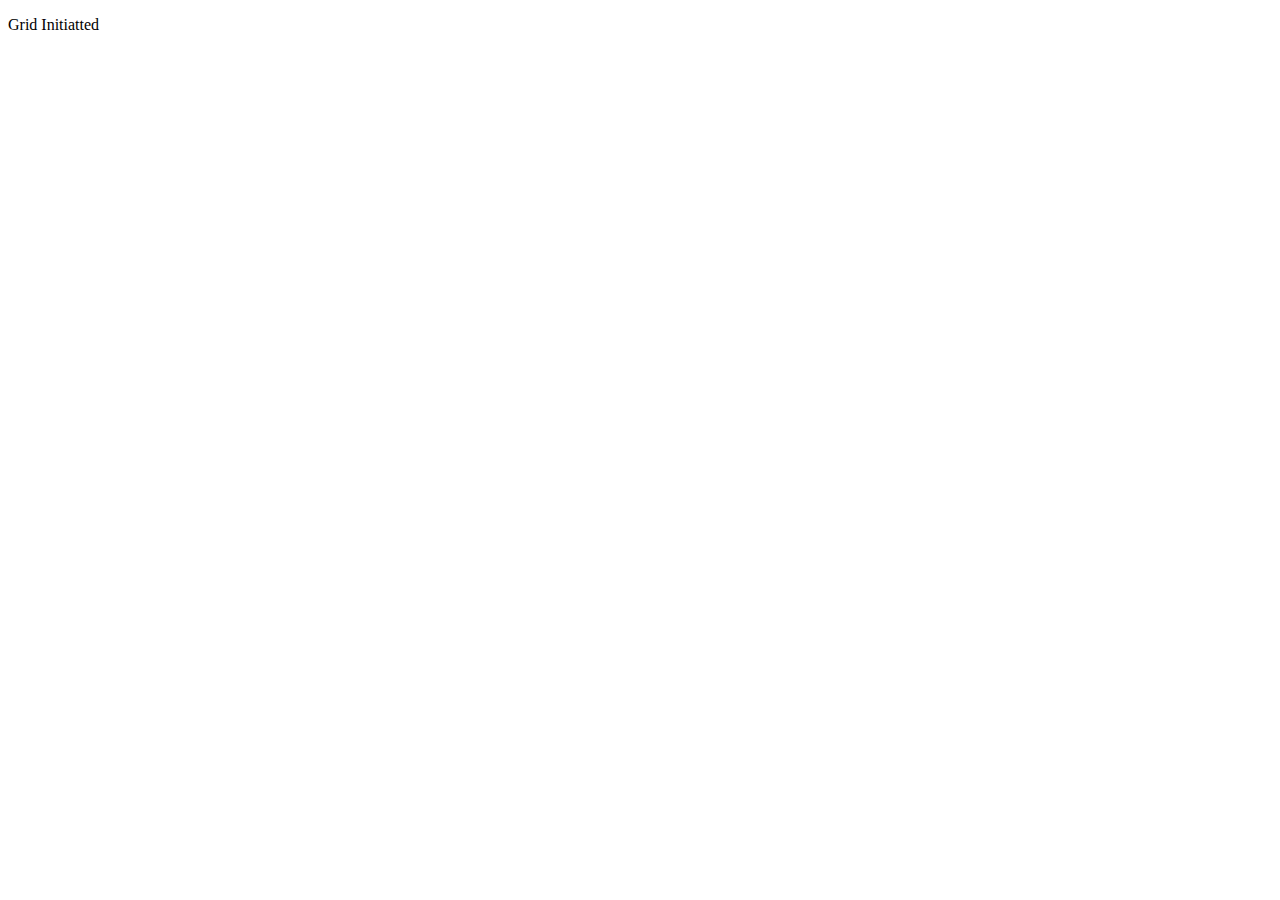
==== index.html @ 21d2e4bf "grid-practise" ====
<!DOCTYPE html>
<html lang="en">
<head>
    <meta charset="UTF-8">
    <meta name="viewport" content="width=device-width, initial-scale=1.0">
    <title>Grid CSS</title>
</head>
<body>
    <p>Grid Initiatted</p>
    
</body>
</html>
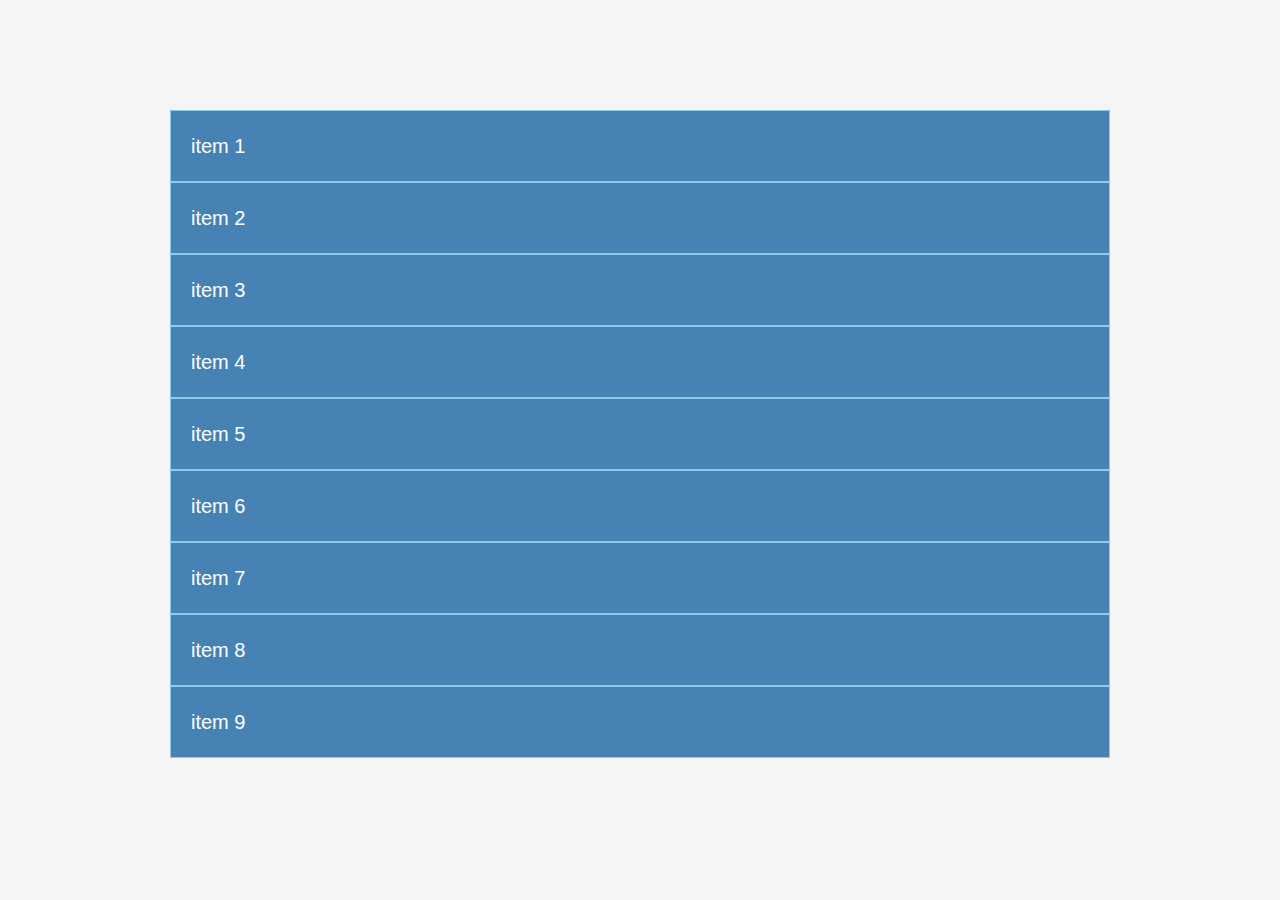
==== commit 8febf329: "grid-created" ====
--- a/index.html
+++ b/index.html
@@ -3,10 +3,22 @@
 <head>
     <meta charset="UTF-8">
     <meta name="viewport" content="width=device-width, initial-scale=1.0">
+    <link rel="stylesheet" href="style.css">
     <title>Grid CSS</title>
 </head>
+
 <body>
-    <p>Grid Initiatted</p>
-    
+    <div class="container">
+        <div class="item">item 1</div>
+        <div class="item">item 2</div>
+        <div class="item">item 3</div>
+        <div class="item">item 4</div>
+        <div class="item">item 5</div>
+        <div class="item">item 6</div>
+        <div class="item">item 7</div>
+        <div class="item">item 8</div>
+        <div class="item">item 9</div>
+    </div>
 </body>
+
 </html>--- a/style.css
+++ b/style.css
@@ -0,0 +1,30 @@
+*{
+    box-sizing: border-box;
+    padding: 0;
+    margin: 0;
+}
+
+body{
+    font-family: sans-serif;
+    font-size: 16px;
+    line-height: 1.5;
+    color: #333;
+    background-color: #f5f5f5;
+}
+
+.container{
+
+    max-width: 960px;
+    margin: 100px auto;
+    padding: 10px;
+    display: grid;
+    
+}
+
+.item{
+    background-color: steelblue;
+    color: #fff;
+    font-size: 20px;
+    padding: 20px;
+    border: skyblue 1px solid;
+}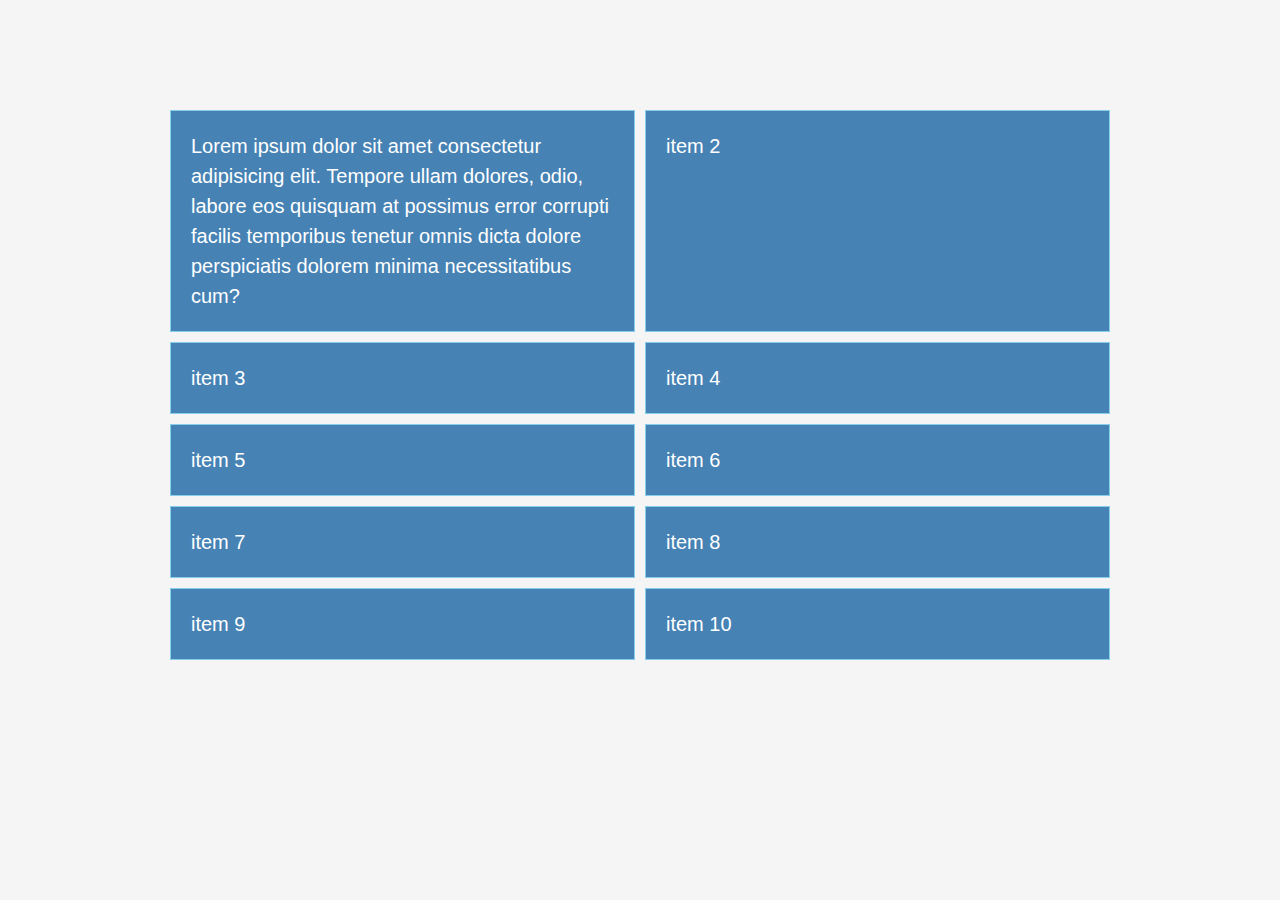
==== commit 64815fc7: "grid-auto-row" ====
--- a/index.html
+++ b/index.html
@@ -9,7 +9,7 @@
 
 <body>
     <div class="container">
-        <div class="item">item 1</div>
+        <div class="item">Lorem ipsum dolor sit amet consectetur adipisicing elit. Tempore ullam dolores, odio, labore eos quisquam at possimus error corrupti facilis temporibus tenetur omnis dicta dolore perspiciatis dolorem minima necessitatibus cum?</div>
         <div class="item">item 2</div>
         <div class="item">item 3</div>
         <div class="item">item 4</div>
@@ -18,6 +18,7 @@
         <div class="item">item 7</div>
         <div class="item">item 8</div>
         <div class="item">item 9</div>
+        <div class="item">item 10</div>
     </div>
 </body>
 
--- a/style.css
+++ b/style.css
@@ -18,6 +18,16 @@
     margin: 100px auto;
     padding: 10px;
     display: grid;
+
+    /* grid-template-columns:  1fr 1fr 1fr; */
+    grid-template-columns: repeat(2, 1fr);
+
+    /* column-gap: 10px;
+    row-gap: 10px; */
+    gap: 10px;
+
+    /* grid-auto-rows: 200px; */
+    grid-auto-rows: minmax(300px auto);  /*  */
     
 }
 
